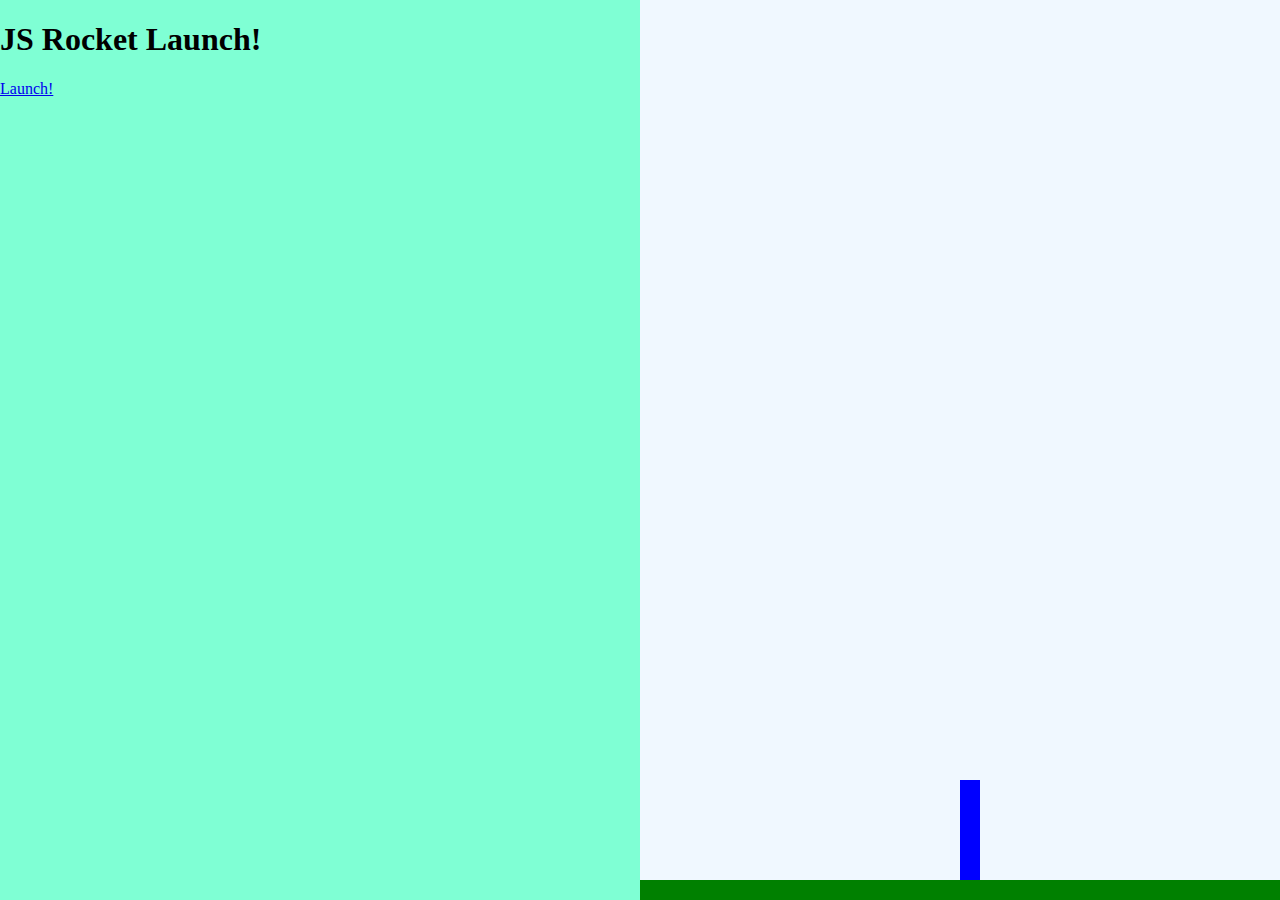
==== rocket.html @ af952ee7 "Made my rocket!" ====
<!DOCTYPE html>
<html>
<head>
	<title>Rocket Launch Sequence!</title>
	<link rel="stylesheet" type="text/css" href="css/rocket.css">
	<script type="text/javascript" src="js/rocket.js"></script>
</head>
<body class="body-state1">

	<div class="left">

		<div class="state1">
			<h1>JS Rocket Launch!</h1>
			<a href="#" class="button" onclick="changeState(2);">Launch!</a>
		</div>

		<div class="state2">
			<h1 id="countdown">10!</h1>
			<a href="#" class="button" onclick="changeState(1);">Abort!</a>
		</div>

		<div class="state3">
			<h1>Lift off!</h1>
		</div>

		<div class="state4">
			<h1>Well done!</h1>
			<a href="#" class="button" onclick="changeState(1);">Do it again!</a>
		</div>

		<div class="state5">
			<h1>Oh No!!!!</h1>
			<a href="#" class="button" onclick="changeState(1);">Try again!</a>
		</div>
	</div>

	<div class="right">
		<div class="ground"></div>
		<div class="rocket"></div>
	</div>

</body>
</html>
---- css/rocket.css ----
.left{
	background-color: aquamarine;
	position: fixed;
	width: 50%;
	height: 100%;
	top: 0;
	left: 0;
}

.right{
	background-color: aliceblue;
	position: fixed;
	width: 50%;
	height: 100%;
	top: 0;
	right: 0;

}

.ground{
	background-color: green;
	position: absolute;
	bottom: 0;
	left: 0;
	width: 100%;
	height: 20px;
}

.rocket{
	position: absolute;
	left: 50%;
	bottom: 20px;
	width: 20px;
	height: 100px;
	background-color: blue;
	transition: bottom 10000ms;
}

body.body-state1 .rocket{
	transition: none;

}

body.body-state3 .rocket,
body.body-state4 .rocket{
	bottom: 1000px;
	
}

.state1,
.state2,
.state3,
.state4,
.state5 {
	display: none;

}


body.body-state1 .state1{display: block;}
body.body-state2 .state2{display: block;}
body.body-state3 .state3{display: block;}
body.body-state4 .state4{display: block;}
body.body-state5 .state5{display: block;}


a{

}

a.button{

}
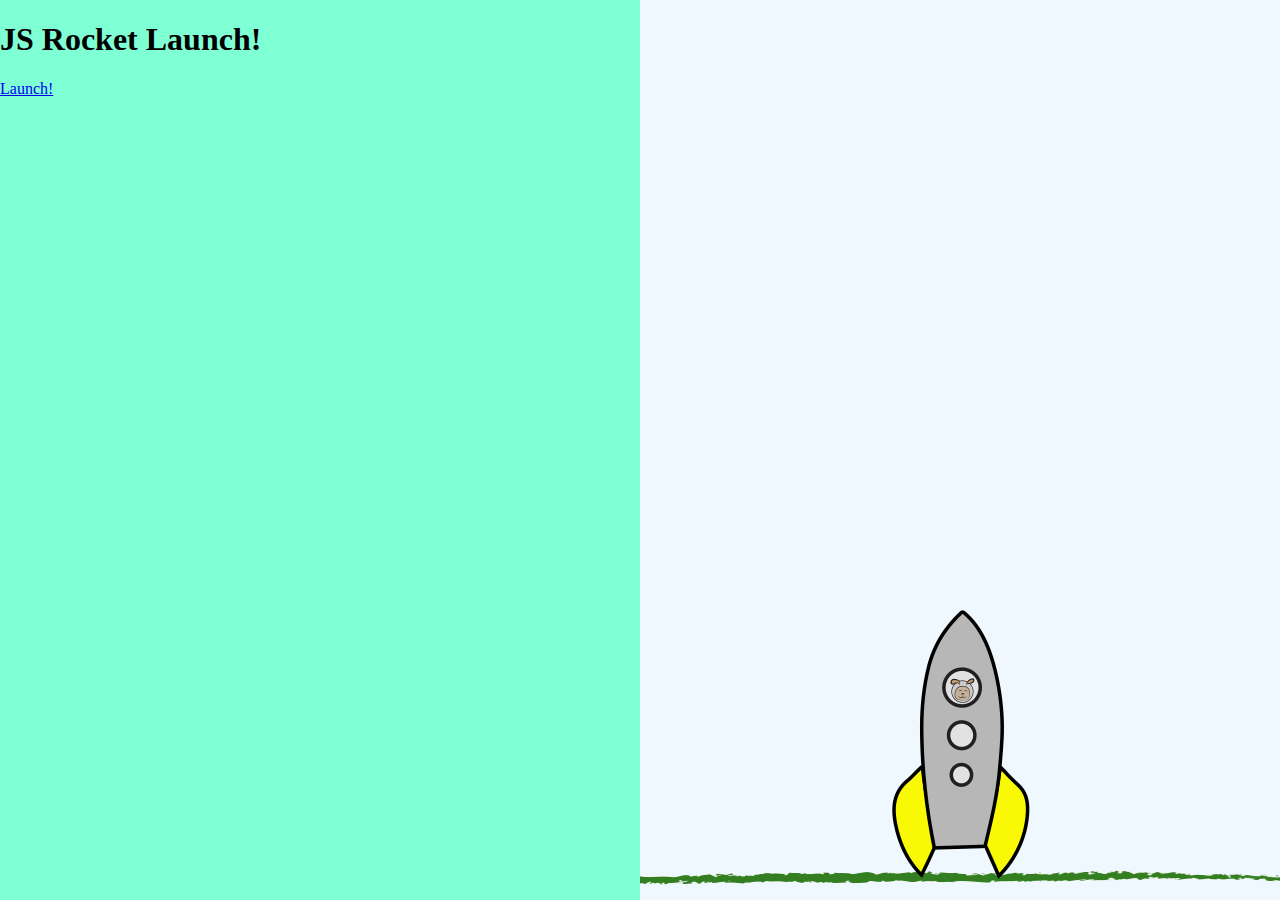
==== commit cd19fd65: "Added thought bubbles" ====
--- a/rocket.html
+++ b/rocket.html
@@ -1,6 +1,7 @@
 <!DOCTYPE html>
 <html>
 <head>
+	<meta charset="utf-8"/>
 	<title>Rocket Launch Sequence!</title>
 	<link rel="stylesheet" type="text/css" href="css/rocket.css">
 	<script type="text/javascript" src="js/rocket.js"></script>
@@ -34,9 +35,12 @@
 		</div>
 	</div>
 
+
 	<div class="right">
 		<div class="ground"></div>
 		<div class="rocket"></div>
+		<div class="nervous"></div>
+		<div class="cant-wait"></div>
 	</div>
 
 </body>
--- a/css/rocket.css
+++ b/css/rocket.css
@@ -18,28 +18,64 @@
 }
 
 .ground{
-	background-color: green;
+	background: url('../img/ground.png') no-repeat center 0;
 	position: absolute;
-	bottom: 0;
+	bottom: 10px;
 	left: 0;
 	width: 100%;
 	height: 20px;
 }
 
+.nervous{
+	background: url('..img/nervous.png') no-repeat 0 0;
+	position: absolute;
+	bottom: 220px;
+	left: 100px;
+	width: 233px;
+	height: 150px;
+}
+
+
 .rocket{
 	position: absolute;
 	left: 50%;
 	bottom: 20px;
-	width: 20px;
-	height: 100px;
-	background-color: blue;
+	width: 143px;
+	height: 272px;
+	margin-left: -71.5px;
+	background: url('../img/rocket-state1.png') no-repeat 0 0;
 	transition: bottom 10000ms;
 }
+
+
+/* rocket bg image */ 
+body.body-state2 .rocket{
+	background-image: url('../img/rocket-state2.gif');
+
+}
+
+body.body-state3 .rocket,
+body.body-state4 .rocket{
+	background-image: url('../img/rocket-state3.gif');
+	
+}
+
+body.body-state5 .rocket{
+	background-image: url('../img/boom.png');
+	width: 209px;
+	height: 200px;
+	margin-left: -104.5px;
+	
+}
+
+
 
 body.body-state1 .rocket{
 	transition: none;
 
 }
+
+
 
 body.body-state3 .rocket,
 body.body-state4 .rocket{
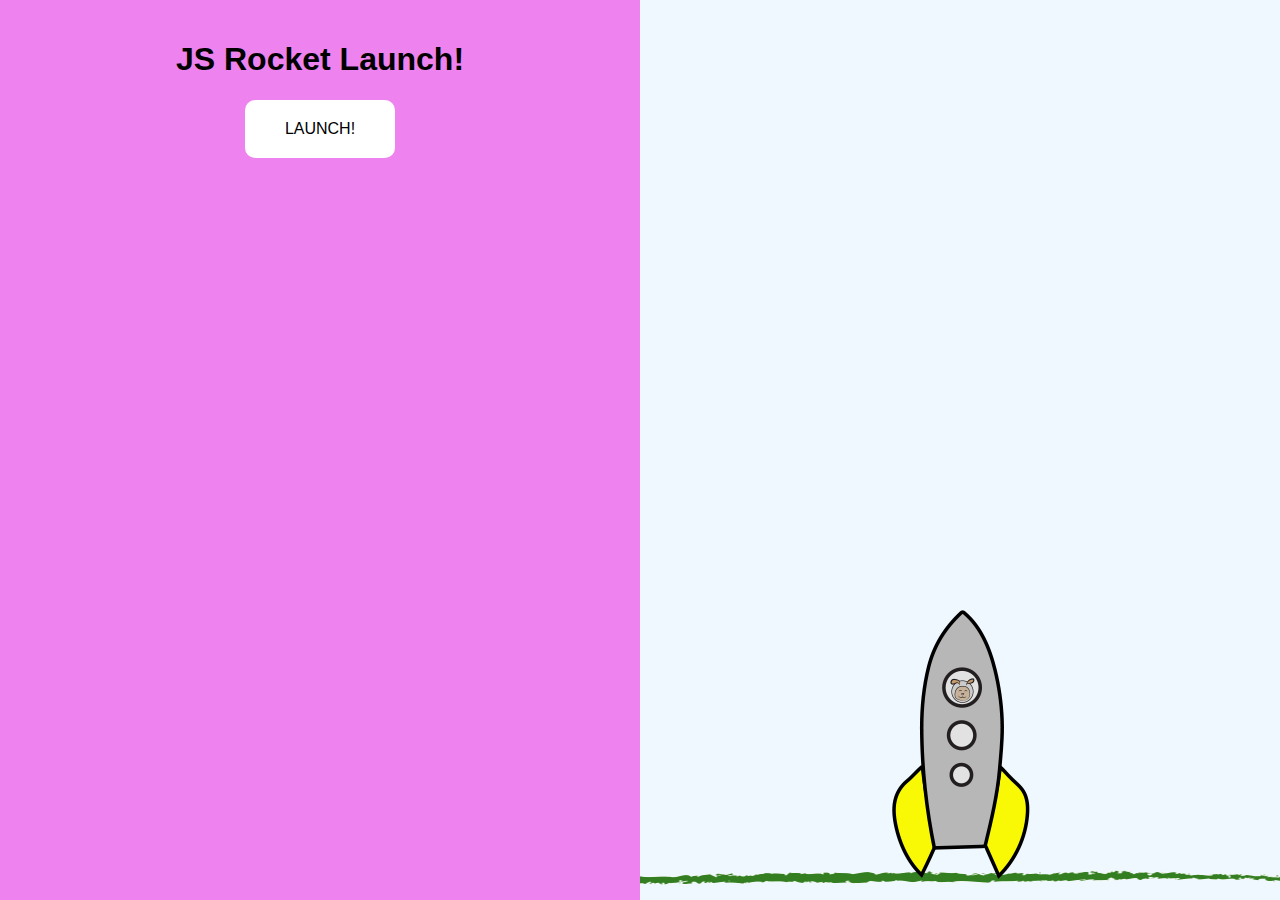
==== commit 6da95b50: "Redirected page from index" ====
--- a/rocket.html
+++ b/rocket.html
@@ -10,26 +10,26 @@
 
 	<div class="left">
 
-		<div class="state1">
+		<div class="interface state1">
 			<h1>JS Rocket Launch!</h1>
 			<a href="#" class="button" onclick="changeState(2);">Launch!</a>
 		</div>
 
-		<div class="state2">
+		<div class="interface state2">
 			<h1 id="countdown">10!</h1>
-			<a href="#" class="button" onclick="changeState(1);">Abort!</a>
+			<a href="#" onclick="changeState(1);">Abort!</a>
 		</div>
 
-		<div class="state3">
+		<div class="interface state3">
 			<h1>Lift off!</h1>
 		</div>
 
-		<div class="state4">
+		<div class="interface state4">
 			<h1>Well done!</h1>
 			<a href="#" class="button" onclick="changeState(1);">Do it again!</a>
 		</div>
 
-		<div class="state5">
+		<div class="interface state5">
 			<h1>Oh No!!!!</h1>
 			<a href="#" class="button" onclick="changeState(1);">Try again!</a>
 		</div>
@@ -39,8 +39,8 @@
 	<div class="right">
 		<div class="ground"></div>
 		<div class="rocket"></div>
-		<div class="nervous"></div>
-		<div class="cant-wait"></div>
+		<div class="nervous" id="nervous"></div>
+		<div class="cant-wait" id="cant-wait"></div>
 	</div>
 
 </body>
--- a/css/rocket.css
+++ b/css/rocket.css
@@ -1,10 +1,37 @@
+body{
+	font-family: 'helvetica', sans-serif;
+}
+
 .left{
-	background-color: aquamarine;
+	background-color: violet;
 	position: fixed;
 	width: 50%;
 	height: 100%;
 	top: 0;
 	left: 0;
+}
+
+.interface{
+	text-align: center;
+	padding: 20px;
+
+}
+
+a.button{
+	display: inline-block;
+	background-color: white;
+	color: black;
+	padding: 20px 40px;
+	text-transform: uppercase;
+	text-decoration: none;
+	border-radius: 10px;
+
+}
+
+a:hover{
+	color: red;
+	transition: color 300ms;
+	text-weight: bold;
 }
 
 .right{
@@ -27,14 +54,34 @@
 }
 
 .nervous{
-	background: url('..img/nervous.png') no-repeat 0 0;
+	background: url('../img/nervous.png') no-repeat 0 0;
 	position: absolute;
-	bottom: 220px;
-	left: 100px;
+	bottom: 250px;
+	left: 50%;
 	width: 233px;
 	height: 150px;
+	margin-left: -230px;
+	display: none;
 }
 
+.nervous.show{
+	display: block;
+}
+
+.cant-wait{
+		background: url('../img/cant-wait.png') no-repeat 0 0;
+	position: absolute;
+	bottom: 250px;
+	left: 52%;
+	width: 233px;
+	height: 150px;
+	display: none;
+}
+
+.cant-wait.show{
+	display: block;
+
+}
 
 .rocket{
 	position: absolute;
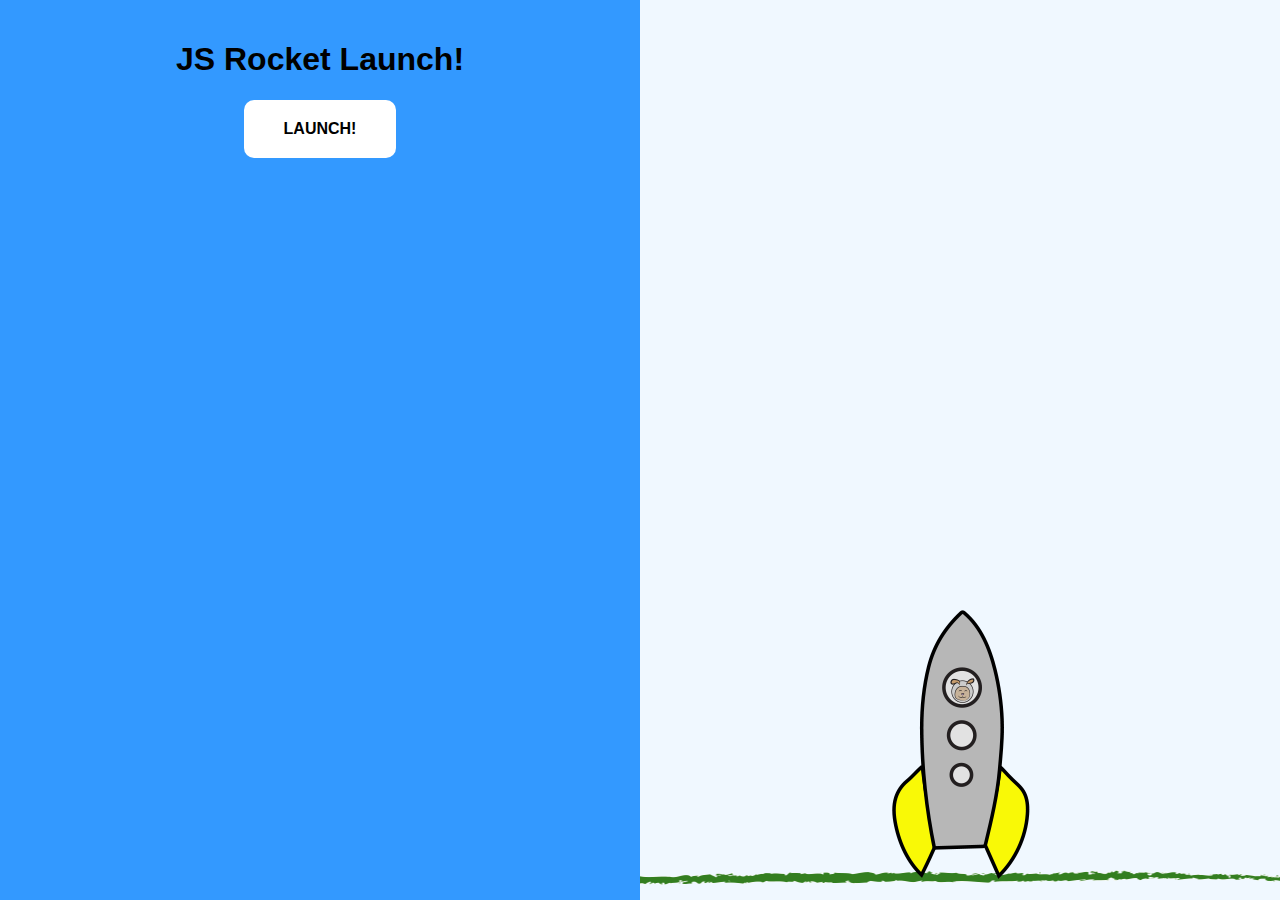
==== commit 5c2b590c: "Styled Rocket.html" ====
--- a/rocket.html
+++ b/rocket.html
@@ -17,7 +17,7 @@
 
 		<div class="interface state2">
 			<h1 id="countdown">10!</h1>
-			<a href="#" onclick="changeState(1);">Abort!</a>
+			<a href="#" class="link" onclick="changeState(1);">Click here to abort mission!</a>
 		</div>
 
 		<div class="interface state3">
@@ -30,7 +30,7 @@
 		</div>
 
 		<div class="interface state5">
-			<h1>Oh No!!!!</h1>
+			<h1>Oh No!</h1>
 			<a href="#" class="button" onclick="changeState(1);">Try again!</a>
 		</div>
 	</div>
--- a/css/rocket.css
+++ b/css/rocket.css
@@ -3,7 +3,7 @@
 }
 
 .left{
-	background-color: violet;
+	background-color: #3399FF;
 	position: fixed;
 	width: 50%;
 	height: 100%;
@@ -25,14 +25,27 @@
 	text-transform: uppercase;
 	text-decoration: none;
 	border-radius: 10px;
+	font-weight: bold;
 
 }
 
+
 a:hover{
-	color: red;
-	transition: color 300ms;
-	text-weight: bold;
+	color: #CC0000;
+	transition: color 400ms;
 }
+
+a.link{
+	text-decoration: none;
+	font-weight: bold;
+	color: #990000;
+	text-transform: uppercase;
+}
+
+a.link:hover{
+	color: white;
+}
+
 
 .right{
 	background-color: aliceblue;
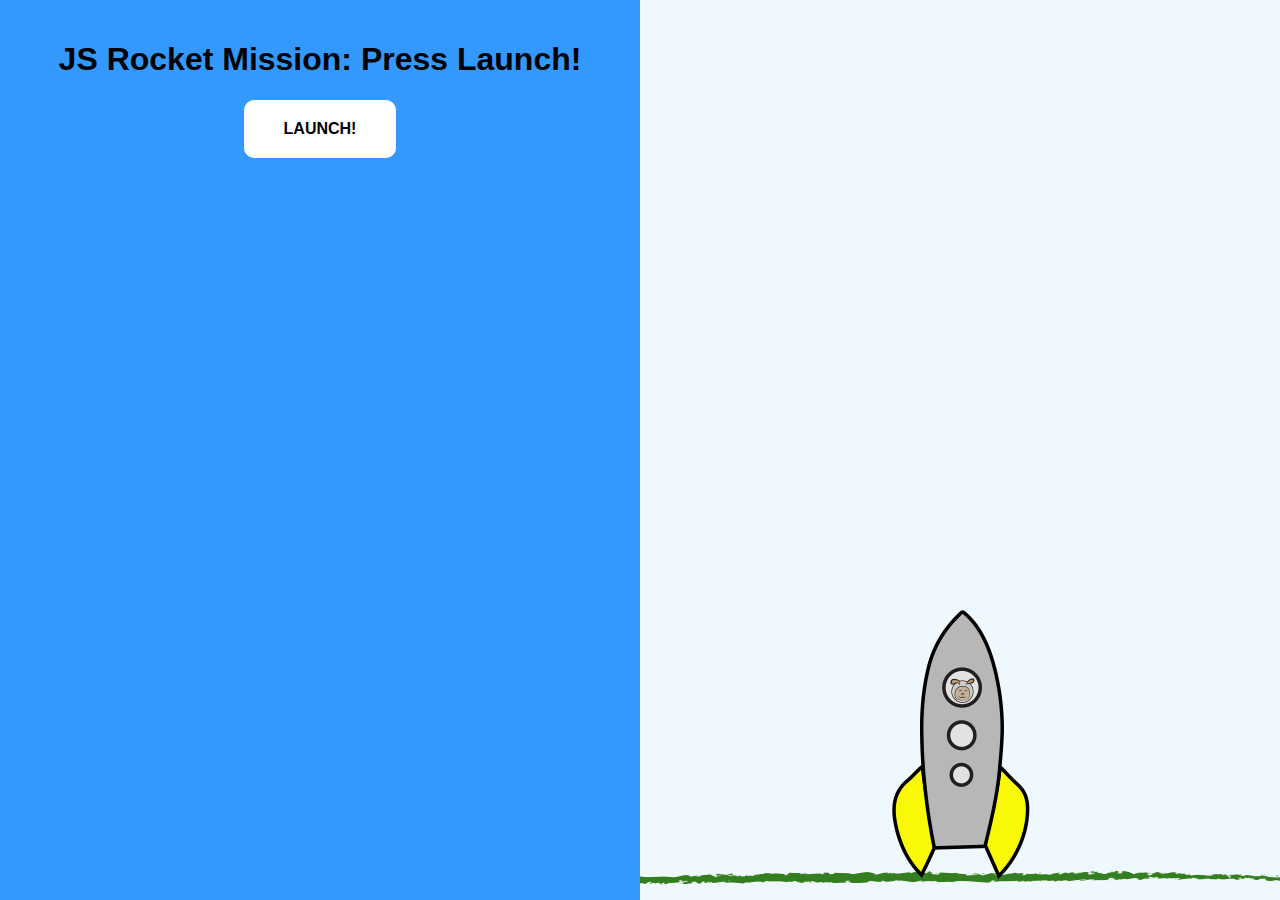
==== commit e6cf80e9: "Changed to "mission"" ====
--- a/rocket.html
+++ b/rocket.html
@@ -11,7 +11,7 @@
 	<div class="left">
 
 		<div class="interface state1">
-			<h1>JS Rocket Launch!</h1>
+			<h1>JS Rocket Mission: Press Launch!</h1>
 			<a href="#" class="button" onclick="changeState(2);">Launch!</a>
 		</div>
 
@@ -25,12 +25,12 @@
 		</div>
 
 		<div class="interface state4">
-			<h1>Well done!</h1>
-			<a href="#" class="button" onclick="changeState(1);">Do it again!</a>
+			<h1>Mission Complete! Well done!</h1>
+			<a href="#" class="button" onclick="changeState(1);">Launch Another Mission!</a>
 		</div>
 
 		<div class="interface state5">
-			<h1>Oh No!</h1>
+			<h1>Oh No! Mission Failed!</h1>
 			<a href="#" class="button" onclick="changeState(1);">Try again!</a>
 		</div>
 	</div>
